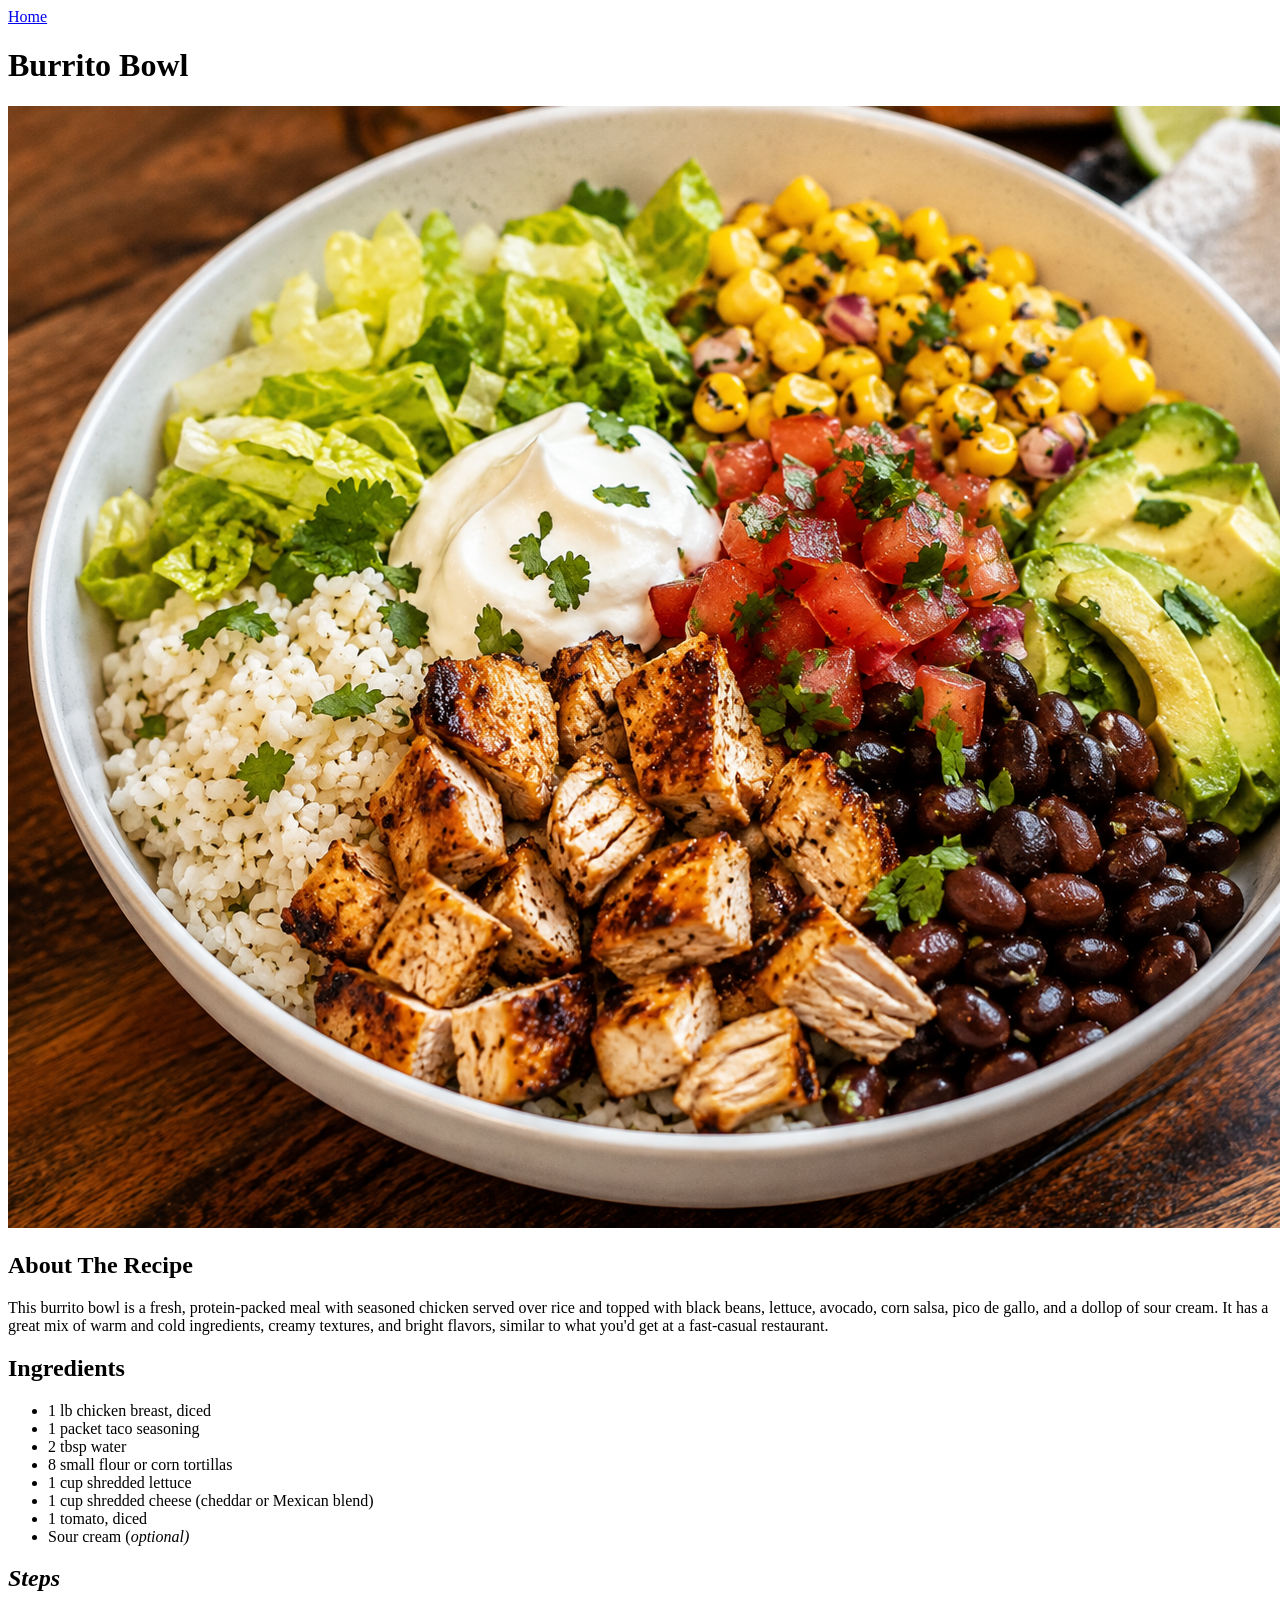
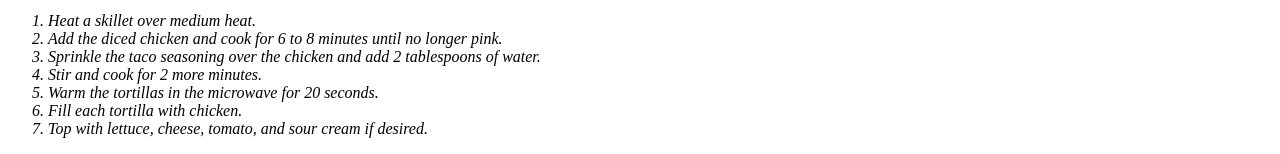
==== recipes/burritobowl.html @ 8037c4ec "Create new files for 2 new recipes and add their corresponding images" ====
<!DOCTYPE html>
<html lang="en">
<head>
    <meta charset="UTF-8">
    <meta name="viewport" content="width=device-width, initial-scale=1.0">
    <title>Burrito Bowl</title>
</head>
<body>
    <header><a href="../index.html">Home</a></header>
    <h1>Burrito Bowl</h1>
    <img src="../images/burritobowl.png">
    <h2>About The Recipe</h2>
    <p>This burrito bowl is a fresh, protein-packed meal with seasoned chicken served over rice and topped with black beans, lettuce, avocado, corn salsa, pico de gallo, and a dollop of sour cream. It has a great mix of warm and cold ingredients, creamy textures, and bright flavors, similar to what you'd get at a fast-casual restaurant.</p>
    <h2>Ingredients</h2>
    <ul>
        <li>1 lb chicken breast, diced</li>
        <li>1 packet taco seasoning</li>
        <li>2 tbsp water</li>
        <li>8 small flour or corn tortillas</li>
        <li>1 cup shredded lettuce</li>
        <li>1 cup shredded cheese (cheddar or Mexican blend)</li>
        <li>1 tomato, diced</li>
        <li>Sour cream (<em>optional<em>)</li>
    </ul>
    <h2>Steps</h2>
    <ol>
        <li>Heat a skillet over medium heat.</li>
        <li>Add the diced chicken and cook for 6 to 8 minutes until no longer pink.</li>
        <li>Sprinkle the taco seasoning over the chicken and add 2 tablespoons of water.</li>
        <li>Stir and cook for 2 more minutes.</li>
        <li>Warm the tortillas in the microwave for 20 seconds.</li>
        <li>Fill each tortilla with chicken.</li>
        <li>Top with lettuce, cheese, tomato, and sour cream if desired.</li>
    </ol>

</body>
</html>
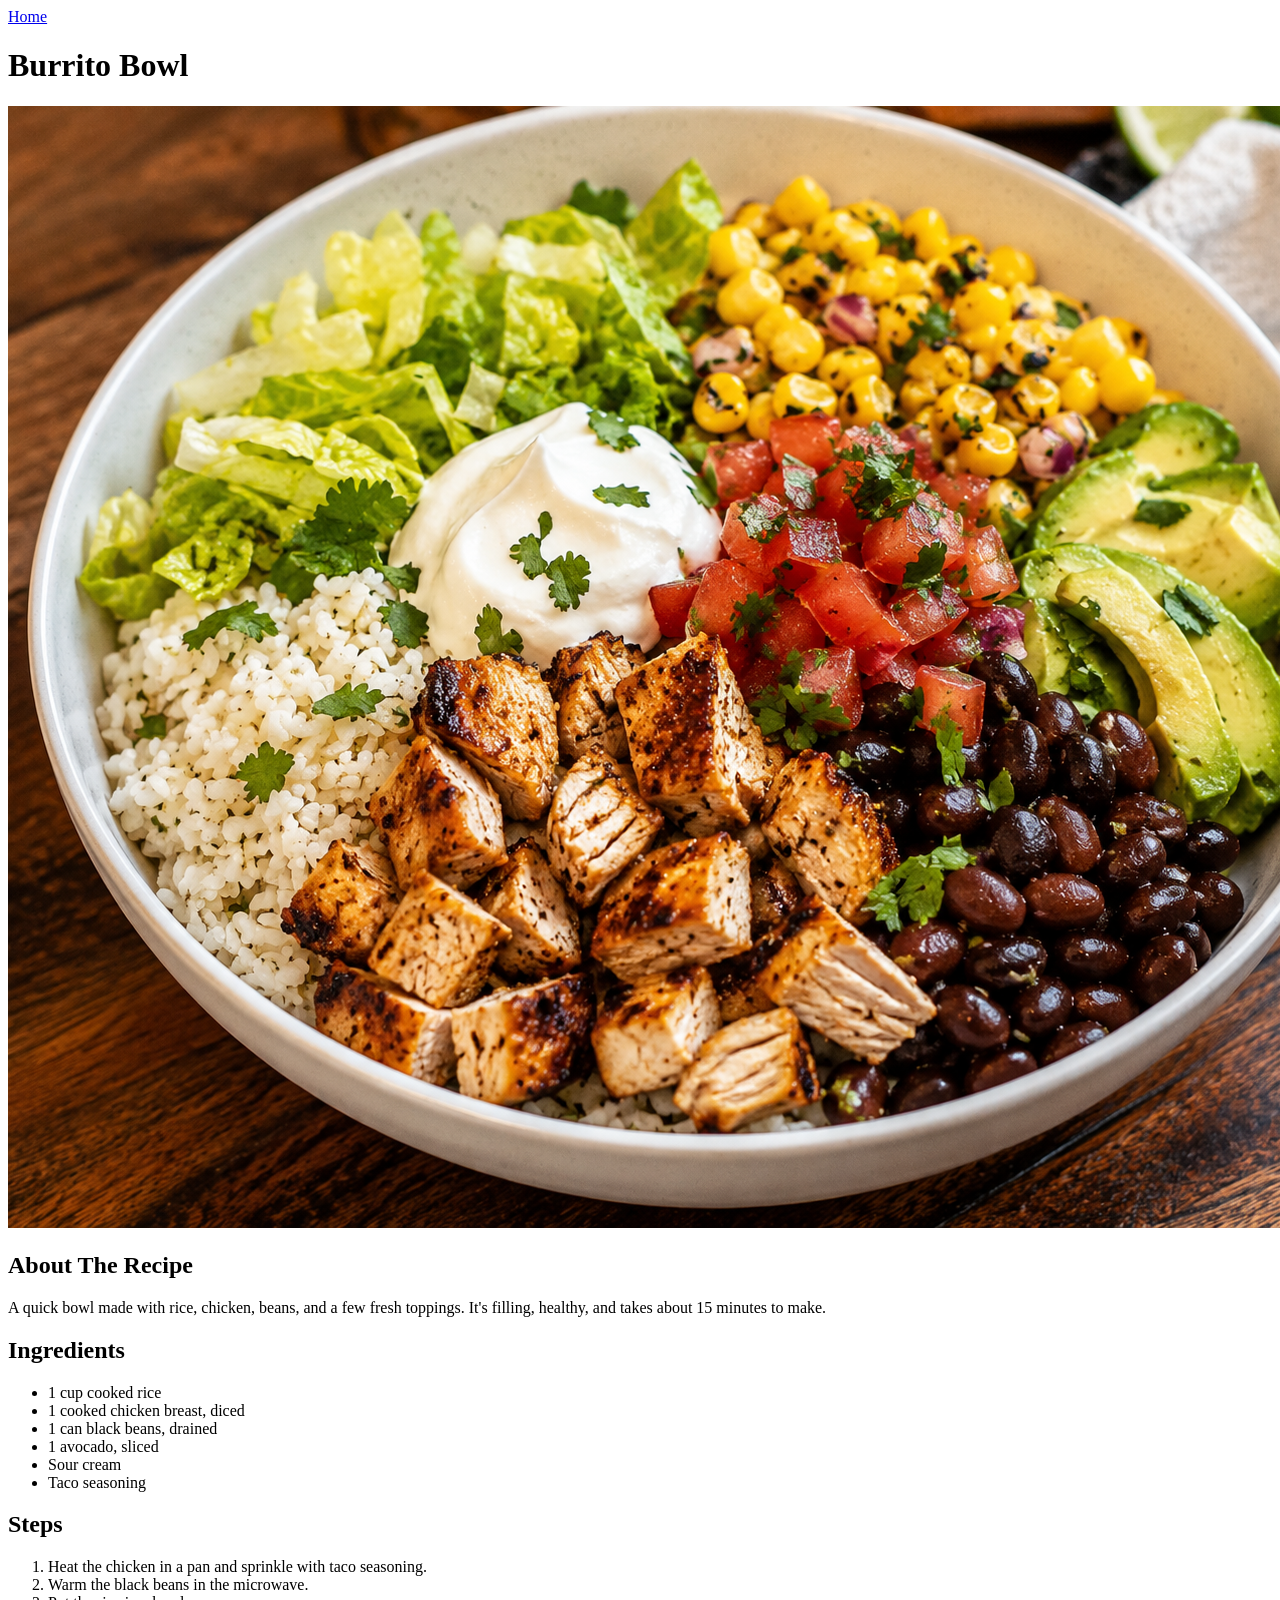
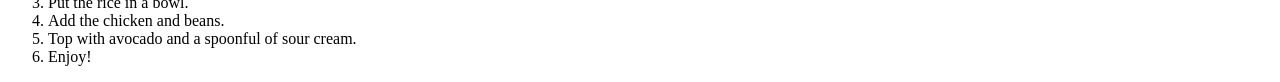
==== commit 98d1beea: "Add the rest of the information for the recipes and add links to those recipes on the home page" ====
--- a/recipes/burritobowl.html
+++ b/recipes/burritobowl.html
@@ -10,27 +10,24 @@
     <h1>Burrito Bowl</h1>
     <img src="../images/burritobowl.png">
     <h2>About The Recipe</h2>
-    <p>This burrito bowl is a fresh, protein-packed meal with seasoned chicken served over rice and topped with black beans, lettuce, avocado, corn salsa, pico de gallo, and a dollop of sour cream. It has a great mix of warm and cold ingredients, creamy textures, and bright flavors, similar to what you'd get at a fast-casual restaurant.</p>
+    <p>A quick bowl made with rice, chicken, beans, and a few fresh toppings. It's filling, healthy, and takes about 15 minutes to make.</p>
     <h2>Ingredients</h2>
     <ul>
-        <li>1 lb chicken breast, diced</li>
-        <li>1 packet taco seasoning</li>
-        <li>2 tbsp water</li>
-        <li>8 small flour or corn tortillas</li>
-        <li>1 cup shredded lettuce</li>
-        <li>1 cup shredded cheese (cheddar or Mexican blend)</li>
-        <li>1 tomato, diced</li>
-        <li>Sour cream (<em>optional<em>)</li>
+        <li>1 cup cooked rice</li>
+        <li>1 cooked chicken breast, diced</li>
+        <li>1 can black beans, drained</li>
+        <li>1 avocado, sliced</li>
+        <li>Sour cream</li>
+        <li>Taco seasoning</li>
     </ul>
     <h2>Steps</h2>
     <ol>
-        <li>Heat a skillet over medium heat.</li>
-        <li>Add the diced chicken and cook for 6 to 8 minutes until no longer pink.</li>
-        <li>Sprinkle the taco seasoning over the chicken and add 2 tablespoons of water.</li>
-        <li>Stir and cook for 2 more minutes.</li>
-        <li>Warm the tortillas in the microwave for 20 seconds.</li>
-        <li>Fill each tortilla with chicken.</li>
-        <li>Top with lettuce, cheese, tomato, and sour cream if desired.</li>
+        <li>Heat the chicken in a pan and sprinkle with taco seasoning.</li>
+        <li>Warm the black beans in the microwave.</li>
+        <li>Put the rice in a bowl.</li>
+        <li>Add the chicken and beans.</li>
+        <li>Top with avocado and a spoonful of sour cream.</li>
+        <li>Enjoy!</li>
     </ol>
 
 </body>
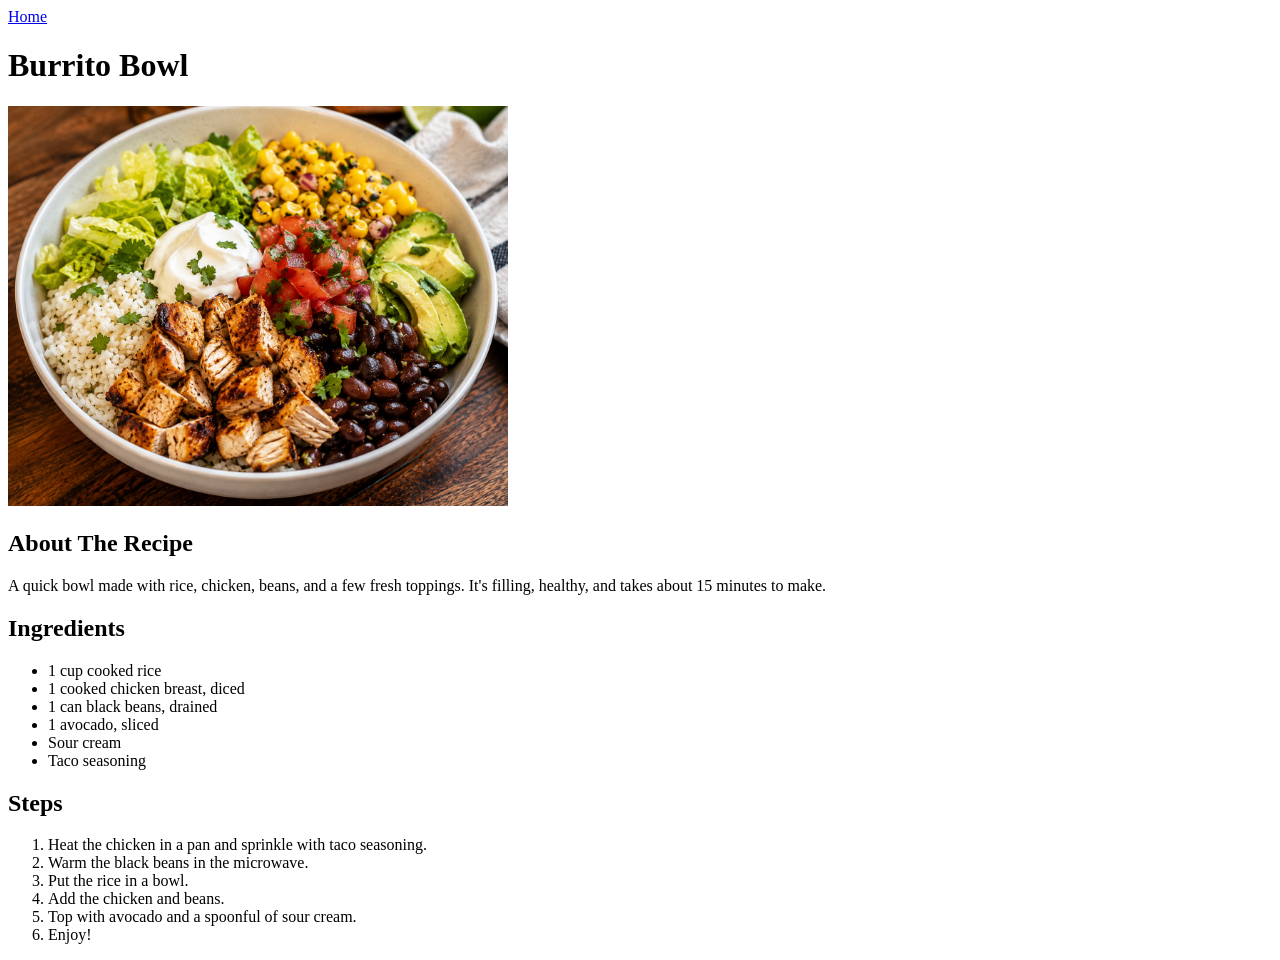
==== commit cc2b49cc: "Reduce the size of the images on the different recipe pages The images were way too big and took up " ====
--- a/recipes/burritobowl.html
+++ b/recipes/burritobowl.html
@@ -6,9 +6,10 @@
     <title>Burrito Bowl</title>
 </head>
 <body>
-    <header><a href="../index.html">Home</a></header>
+    <header><a href="../index.html">Home</a>
+    </header>
     <h1>Burrito Bowl</h1>
-    <img src="../images/burritobowl.png">
+    <img width="500" src="../images/burritobowl.png">
     <h2>About The Recipe</h2>
     <p>A quick bowl made with rice, chicken, beans, and a few fresh toppings. It's filling, healthy, and takes about 15 minutes to make.</p>
     <h2>Ingredients</h2>
